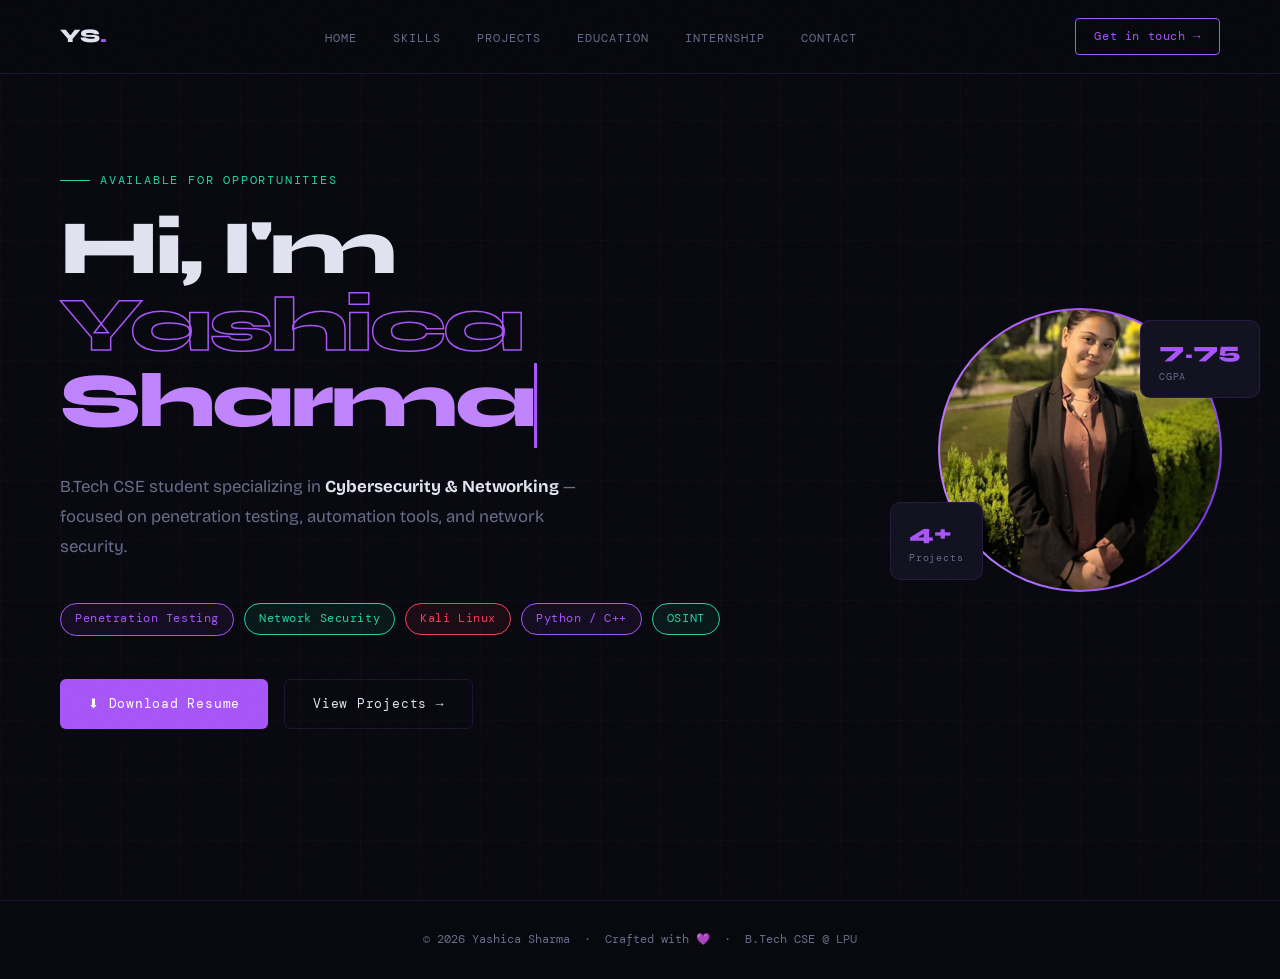
==== index.html @ 4171024f "Update index.html" ====
<!DOCTYPE html>
<html lang="en">
<head>
  <meta charset="UTF-8" />
  <meta name="viewport" content="width=device-width, initial-scale=1.0" />
  <title>Yashica Sharma — Cybersecurity Portfolio</title>
  <link rel="preconnect" href="https://fonts.googleapis.com" />
  <link href="https://fonts.googleapis.com/css2?family=Syne:wght@400;600;700;800&family=DM+Mono:wght@300;400;500&family=Bricolage+Grotesque:wght@300;400;600&display=swap" rel="stylesheet" />
  <style>
    :root {
      --bg: #08080f;
      --bg2: #0d0d1a;
      --card: #111120;
      --card2: #161628;
      --accent: #a855f7;
      --accent2: #7c3aed;
      --accent3: #c084fc;
      --green: #22d3a0;
      --red: #f43f5e;
      --text: #e2e2f0;
      --muted: #6b6b8a;
      --border: rgba(168,85,247,0.15);
      --glow: rgba(168,85,247,0.3);
    }

    *, *::before, *::after { box-sizing: border-box; margin: 0; padding: 0; }

    html { scroll-behavior: smooth; }

    body {
      background: var(--bg);
      color: var(--text);
      font-family: 'Bricolage Grotesque', sans-serif;
      font-size: 16px;
      line-height: 1.6;
      overflow-x: hidden;
    }

    /* NOISE OVERLAY */
    body::before {
      content: '';
      position: fixed;
      inset: 0;
      background-image: url("data:image/svg+xml,%3Csvg viewBox='0 0 256 256' xmlns='http://www.w3.org/2000/svg'%3E%3Cfilter id='noise'%3E%3CfeTurbulence type='fractalNoise' baseFrequency='0.9' numOctaves='4' stitchTiles='stitch'/%3E%3C/filter%3E%3Crect width='100%25' height='100%25' filter='url(%23noise)' opacity='0.04'/%3E%3C/svg%3E");
      pointer-events: none;
      z-index: 9999;
      opacity: 0.4;
    }

    /* ── GRID BACKGROUND ── */
    .grid-bg {
      position: fixed;
      inset: 0;
      background-image:
        linear-gradient(rgba(168,85,247,0.04) 1px, transparent 1px),
        linear-gradient(90deg, rgba(168,85,247,0.04) 1px, transparent 1px);
      background-size: 60px 60px;
      pointer-events: none;
      z-index: 0;
    }

    /* ── NAV ── */
    nav {
      position: fixed;
      top: 0;
      width: 100%;
      z-index: 100;
      display: flex;
      align-items: center;
      justify-content: space-between;
      padding: 18px 60px;
      background: rgba(8,8,15,0.85);
      backdrop-filter: blur(20px);
      border-bottom: 1px solid var(--border);
    }

    .nav-logo {
      font-family: 'Syne', sans-serif;
      font-weight: 800;
      font-size: 1.2rem;
      color: var(--text);
      letter-spacing: -0.03em;
    }
    .nav-logo span { color: var(--accent); }

    .nav-links {
      display: flex;
      gap: 36px;
      list-style: none;
    }
    .nav-links a {
      font-family: 'DM Mono', monospace;
      font-size: 0.78rem;
      color: var(--muted);
      text-decoration: none;
      letter-spacing: 0.08em;
      text-transform: uppercase;
      transition: color 0.2s;
      position: relative;
    }
    .nav-links a::after {
      content: '';
      position: absolute;
      bottom: -4px;
      left: 0;
      width: 0;
      height: 1px;
      background: var(--accent);
      transition: width 0.3s;
    }
    .nav-links a:hover { color: var(--accent); }
    .nav-links a:hover::after { width: 100%; }

    .nav-cta {
      font-family: 'DM Mono', monospace;
      font-size: 0.75rem;
      color: var(--accent);
      border: 1px solid var(--accent);
      padding: 8px 18px;
      border-radius: 4px;
      text-decoration: none;
      letter-spacing: 0.05em;
      transition: all 0.2s;
    }
    .nav-cta:hover {
      background: var(--accent);
      color: #fff;
    }

    /* ── PAGES ── */
    .page {
      min-height: 100vh;
      padding: 100px 60px 60px;
      position: relative;
      z-index: 1;
      display: none;
    }
    .page.active { display: block; }

    /* ── HOME ── */
    #home {
      display: none;
      align-items: center;
      min-height: 100vh;
      padding: 0 60px;
    }
    #home.active {
      display: flex;
    }

    .home-inner {
      max-width: 1300px;
      margin: 0 auto;
      width: 100%;
      display: grid;
      grid-template-columns: 1fr auto;
      gap: 80px;
      align-items: center;
    }

    .home-tag {
      font-family: 'DM Mono', monospace;
      font-size: 0.75rem;
      color: var(--green);
      letter-spacing: 0.15em;
      text-transform: uppercase;
      margin-bottom: 20px;
      display: flex;
      align-items: center;
      gap: 10px;
    }
    .home-tag::before {
      content: '';
      width: 30px;
      height: 1px;
      background: var(--green);
    }

    .home-title {
      font-family: 'Syne', sans-serif;
      font-size: clamp(3rem, 6vw, 5.5rem);
      font-weight: 800;
      line-height: 1.0;
      letter-spacing: -0.04em;
      margin-bottom: 24px;
    }
    .home-title .line1 { color: var(--text); }
    .home-title .line2 {
      color: transparent;
      -webkit-text-stroke: 1.5px var(--accent);
    }
    .home-title .line3 { color: var(--accent3); }

    .home-desc {
      font-size: 1.05rem;
      color: var(--muted);
      max-width: 520px;
      margin-bottom: 40px;
      line-height: 1.8;
    }

    .home-badges {
      display: flex;
      flex-wrap: wrap;
      gap: 10px;
      margin-bottom: 44px;
    }
    .badge {
      font-family: 'DM Mono', monospace;
      font-size: 0.72rem;
      padding: 6px 14px;
      border-radius: 100px;
      border: 1px solid;
      letter-spacing: 0.05em;
    }
    .badge-purple { border-color: var(--accent); color: var(--accent); background: rgba(168,85,247,0.08); }
    .badge-green  { border-color: var(--green);  color: var(--green);  background: rgba(34,211,160,0.08); }
    .badge-red    { border-color: var(--red);    color: var(--red);    background: rgba(244,63,94,0.08); }

    .home-actions {
      display: flex;
      gap: 16px;
      flex-wrap: wrap;
    }

    .btn-primary {
      font-family: 'DM Mono', monospace;
      font-size: 0.8rem;
      letter-spacing: 0.06em;
      padding: 14px 28px;
      background: var(--accent);
      color: #fff;
      border: none;
      border-radius: 6px;
      cursor: pointer;
      text-decoration: none;
      transition: all 0.2s;
      display: inline-flex;
      align-items: center;
      gap: 8px;
    }
    .btn-primary:hover {
      background: var(--accent2);
      transform: translateY(-2px);
      box-shadow: 0 8px 30px var(--glow);
    }

    .btn-outline {
      font-family: 'DM Mono', monospace;
      font-size: 0.8rem;
      letter-spacing: 0.06em;
      padding: 14px 28px;
      background: transparent;
      color: var(--text);
      border: 1px solid var(--border);
      border-radius: 6px;
      cursor: pointer;
      text-decoration: none;
      transition: all 0.2s;
      display: inline-flex;
      align-items: center;
      gap: 8px;
    }
    .btn-outline:hover {
      border-color: var(--accent);
      color: var(--accent);
    }

    /* Profile photo */
    .home-photo-wrap {
      position: relative;
    }
    .home-photo-wrap::before {
      content: '';
      position: absolute;
      inset: -2px;
      border-radius: 50%;
      background: conic-gradient(var(--accent), var(--accent2), var(--accent3), var(--accent));
      animation: spin 6s linear infinite;
      z-index: 0;
    }
    .home-photo-wrap::after {
      content: '';
      position: absolute;
      inset: 4px;
      border-radius: 50%;
      background: var(--bg);
      z-index: 1;
    }
    @keyframes spin { to { transform: rotate(360deg); } }

    .home-photo {
      width: 280px;
      height: 280px;
      border-radius: 50%;
      object-fit: cover;
      position: relative;
      z-index: 2;
      display: block;
    }

    .photo-placeholder {
      width: 280px;
      height: 280px;
      border-radius: 50%;
      background: var(--card2);
      display: flex;
      align-items: center;
      justify-content: center;
      font-size: 4rem;
      position: relative;
      z-index: 2;
    }

    /* Floating stats */
    .stat-card {
      position: absolute;
      background: var(--card);
      border: 1px solid var(--border);
      border-radius: 10px;
      padding: 12px 18px;
      backdrop-filter: blur(10px);
      z-index: 3;
    }
    .stat-card .num {
      font-family: 'Syne', sans-serif;
      font-size: 1.4rem;
      font-weight: 800;
      color: var(--accent);
    }
    .stat-card .lbl {
      font-family: 'DM Mono', monospace;
      font-size: 0.65rem;
      color: var(--muted);
      letter-spacing: 0.08em;
    }
    .stat-card.s1 { bottom: 10px; left: -50px; }
    .stat-card.s2 { top: 10px; right: -40px; }

    /* ── SECTION STYLES ── */
    .section-inner {
      max-width: 1100px;
      margin: 0 auto;
    }

    .section-label {
      font-family: 'DM Mono', monospace;
      font-size: 0.72rem;
      color: var(--green);
      letter-spacing: 0.18em;
      text-transform: uppercase;
      margin-bottom: 10px;
    }

    .section-title {
      font-family: 'Syne', sans-serif;
      font-size: clamp(2rem, 3.5vw, 3rem);
      font-weight: 800;
      letter-spacing: -0.03em;
      margin-bottom: 50px;
      line-height: 1.1;
    }
    .section-title span { color: var(--accent); }

    /* ── SKILLS ── */
    .skills-grid {
      display: grid;
      grid-template-columns: repeat(3, 1fr);
      gap: 20px;
    }

    .skill-card {
      background: var(--card);
      border: 1px solid var(--border);
      border-radius: 12px;
      padding: 28px;
      transition: all 0.3s;
      position: relative;
      overflow: hidden;
    }
    .skill-card::before {
      content: '';
      position: absolute;
      top: 0; left: 0;
      width: 100%; height: 3px;
      background: linear-gradient(90deg, var(--accent), var(--accent2));
      opacity: 0;
      transition: opacity 0.3s;
    }
    .skill-card:hover { border-color: var(--accent); transform: translateY(-4px); }
    .skill-card:hover::before { opacity: 1; }

    .skill-icon {
      font-size: 2rem;
      margin-bottom: 14px;
    }
    .skill-cat {
      font-family: 'Syne', sans-serif;
      font-weight: 700;
      font-size: 1rem;
      margin-bottom: 12px;
      color: var(--text);
    }
    .skill-tags {
      display: flex;
      flex-wrap: wrap;
      gap: 8px;
    }
    .skill-tag {
      font-family: 'DM Mono', monospace;
      font-size: 0.7rem;
      padding: 4px 10px;
      border-radius: 4px;
      background: var(--card2);
      color: var(--muted);
      border: 1px solid var(--border);
    }

    /* ── PROJECTS ── */
    .projects-grid {
      display: grid;
      grid-template-columns: repeat(2, 1fr);
      gap: 20px;
    }

    .project-card {
      background: var(--card);
      border: 1px solid var(--border);
      border-radius: 12px;
      padding: 30px;
      transition: all 0.3s;
      position: relative;
      overflow: hidden;
    }
    .project-card::after {
      content: '';
      position: absolute;
      inset: 0;
      background: radial-gradient(circle at top left, rgba(168,85,247,0.06), transparent 60%);
      pointer-events: none;
    }
    .project-card:hover {
      border-color: rgba(168,85,247,0.4);
      transform: translateY(-4px);
      box-shadow: 0 20px 50px rgba(168,85,247,0.1);
    }

    .project-num {
      font-family: 'DM Mono', monospace;
      font-size: 0.7rem;
      color: var(--accent);
      letter-spacing: 0.1em;
      margin-bottom: 14px;
    }
    .project-name {
      font-family: 'Syne', sans-serif;
      font-size: 1.15rem;
      font-weight: 700;
      margin-bottom: 10px;
      color: var(--text);
    }
    .project-desc {
      font-size: 0.9rem;
      color: var(--muted);
      line-height: 1.7;
      margin-bottom: 18px;
    }
    .project-stack {
      display: flex;
      flex-wrap: wrap;
      gap: 6px;
    }
    .stack-tag {
      font-family: 'DM Mono', monospace;
      font-size: 0.65rem;
      padding: 3px 9px;
      border-radius: 3px;
      background: rgba(168,85,247,0.12);
      color: var(--accent3);
    }

    /* ── EDUCATION ── */
    .edu-timeline {
      display: flex;
      flex-direction: column;
      gap: 0;
      position: relative;
    }
    .edu-timeline::before {
      content: '';
      position: absolute;
      left: 16px;
      top: 10px;
      bottom: 10px;
      width: 1px;
      background: linear-gradient(to bottom, var(--accent), transparent);
    }

    .edu-item {
      display: grid;
      grid-template-columns: 36px 1fr;
      gap: 24px;
      padding-bottom: 40px;
    }

    .edu-dot {
      width: 14px;
      height: 14px;
      border-radius: 50%;
      background: var(--accent);
      margin-top: 5px;
      box-shadow: 0 0 12px var(--glow);
      flex-shrink: 0;
      position: relative;
      z-index: 1;
      margin-left: 9px;
    }

    .edu-card {
      background: var(--card);
      border: 1px solid var(--border);
      border-radius: 12px;
      padding: 28px;
      transition: all 0.3s;
    }
    .edu-card:hover {
      border-color: rgba(168,85,247,0.3);
    }

    .edu-degree {
      font-family: 'Syne', sans-serif;
      font-weight: 700;
      font-size: 1.1rem;
      margin-bottom: 4px;
    }
    .edu-school {
      font-family: 'DM Mono', monospace;
      font-size: 0.78rem;
      color: var(--accent);
      margin-bottom: 12px;
    }
    .edu-meta {
      display: flex;
      gap: 20px;
      flex-wrap: wrap;
    }
    .edu-gpa {
      font-family: 'DM Mono', monospace;
      font-size: 0.8rem;
      color: var(--green);
    }
    .edu-note {
      font-size: 0.87rem;
      color: var(--muted);
      margin-top: 10px;
    }

    /* ── INTERNSHIP ── */
    .intern-card {
      background: var(--card);
      border: 1px solid var(--border);
      border-radius: 12px;
      padding: 36px;
      position: relative;
      overflow: hidden;
      margin-bottom: 20px;
    }
    .intern-card::before {
      content: '';
      position: absolute;
      left: 0; top: 0; bottom: 0;
      width: 3px;
      background: linear-gradient(to bottom, var(--accent), var(--accent2));
    }

    .intern-role {
      font-family: 'Syne', sans-serif;
      font-size: 1.3rem;
      font-weight: 700;
      margin-bottom: 4px;
    }
    .intern-company {
      font-family: 'DM Mono', monospace;
      font-size: 0.8rem;
      color: var(--accent);
      margin-bottom: 6px;
    }
    .intern-period {
      font-family: 'DM Mono', monospace;
      font-size: 0.72rem;
      color: var(--muted);
      margin-bottom: 22px;
      display: flex;
      align-items: center;
      gap: 8px;
    }
    .intern-period::before {
      content: '';
      width: 20px;
      height: 1px;
      background: var(--muted);
    }

    .intern-bullets {
      list-style: none;
      display: flex;
      flex-direction: column;
      gap: 10px;
    }
    .intern-bullets li {
      display: flex;
      gap: 12px;
      font-size: 0.92rem;
      color: var(--muted);
      align-items: flex-start;
    }
    .intern-bullets li::before {
      content: '▸';
      color: var(--accent);
      flex-shrink: 0;
      margin-top: 1px;
    }

    /* ── CONTACT ── */
    .contact-grid {
      display: grid;
      grid-template-columns: 1fr 1fr;
      gap: 40px;
    }

    .contact-info {
      display: flex;
      flex-direction: column;
      gap: 16px;
    }

    .contact-item {
      display: flex;
      align-items: center;
      gap: 16px;
      background: var(--card);
      border: 1px solid var(--border);
      border-radius: 10px;
      padding: 18px 22px;
      text-decoration: none;
      transition: all 0.3s;
    }
    .contact-item:hover {
      border-color: var(--accent);
      transform: translateX(6px);
    }

    .contact-icon {
      font-size: 1.3rem;
      width: 40px;
      height: 40px;
      background: rgba(168,85,247,0.1);
      border-radius: 8px;
      display: flex;
      align-items: center;
      justify-content: center;
      flex-shrink: 0;
    }

    .contact-label {
      font-family: 'DM Mono', monospace;
      font-size: 0.65rem;
      color: var(--muted);
      text-transform: uppercase;
      letter-spacing: 0.1em;
      margin-bottom: 2px;
    }
    .contact-value {
      font-size: 0.9rem;
      color: var(--text);
    }

    /* Resume download panel */
    .resume-panel {
      background: var(--card);
      border: 1px solid var(--border);
      border-radius: 14px;
      padding: 36px;
      display: flex;
      flex-direction: column;
      justify-content: center;
      position: relative;
      overflow: hidden;
    }
    .resume-panel::before {
      content: '';
      position: absolute;
      inset: 0;
      background: radial-gradient(circle at top right, rgba(168,85,247,0.08), transparent 60%);
    }
    .resume-panel h3 {
      font-family: 'Syne', sans-serif;
      font-size: 1.4rem;
      font-weight: 800;
      margin-bottom: 10px;
      position: relative;
    }
    .resume-panel p {
      font-size: 0.9rem;
      color: var(--muted);
      margin-bottom: 28px;
      position: relative;
    }
    .resume-btn {
      display: inline-flex;
      align-items: center;
      gap: 10px;
      font-family: 'DM Mono', monospace;
      font-size: 0.82rem;
      letter-spacing: 0.05em;
      padding: 16px 28px;
      background: linear-gradient(135deg, var(--accent), var(--accent2));
      color: #fff;
      border: none;
      border-radius: 8px;
      cursor: pointer;
      text-decoration: none;
      transition: all 0.3s;
      position: relative;
      width: fit-content;
      box-shadow: 0 4px 20px rgba(168,85,247,0.3);
    }
    .resume-btn:hover {
      transform: translateY(-2px);
      box-shadow: 0 8px 30px rgba(168,85,247,0.5);
    }

    /* ── FOOTER ── */
    footer {
      position: relative;
      z-index: 1;
      text-align: center;
      padding: 30px;
      border-top: 1px solid var(--border);
      font-family: 'DM Mono', monospace;
      font-size: 0.72rem;
      color: var(--muted);
    }

    /* ── ANIMATIONS ── */
    .fade-in {
      opacity: 0;
      transform: translateY(20px);
      animation: fadeUp 0.6s ease forwards;
    }
    @keyframes fadeUp {
      to { opacity: 1; transform: translateY(0); }
    }
    .d1 { animation-delay: 0.1s; }
    .d2 { animation-delay: 0.2s; }
    .d3 { animation-delay: 0.3s; }
    .d4 { animation-delay: 0.4s; }
    .d5 { animation-delay: 0.5s; }

    /* ── TERMINAL BLINK ── */
    .cursor {
      display: inline-block;
      width: 3px;
      height: 1.1em;
      background: var(--accent);
      vertical-align: text-bottom;
      animation: blink 1s step-end infinite;
    }
    @keyframes blink { 50% { opacity: 0; } }

    /* ── MOBILE ── */
    @media (max-width: 768px) {
      nav { padding: 14px 20px; }
      .nav-links { display: none; }
      .page { padding: 90px 20px 40px; }
      #home { padding: 90px 20px 40px; }
      .home-inner { grid-template-columns: 1fr; }
      .home-photo-wrap { display: none; }
      .skills-grid { grid-template-columns: 1fr; }
      .projects-grid { grid-template-columns: 1fr; }
      .contact-grid { grid-template-columns: 1fr; }
    }
  </style>
</head>
<body>
  <div class="grid-bg"></div>

  <!-- NAV -->
  <nav>
    <div class="nav-logo">YS<span>.</span></div>
    <ul class="nav-links">
      <li><a href="#" onclick="show('home')">Home</a></li>
      <li><a href="#" onclick="show('skills')">Skills</a></li>
      <li><a href="#" onclick="show('projects')">Projects</a></li>
      <li><a href="#" onclick="show('education')">Education</a></li>
      <li><a href="#" onclick="show('internship')">Internship</a></li>
      <li><a href="#" onclick="show('contact')">Contact</a></li>
    </ul>
    <a class="nav-cta" href="#" onclick="show('contact')">Get in touch →</a>
  </nav>

  <!-- HOME -->
  <section id="home" class="page active">
    <div class="home-inner">
      <div>
        <div class="home-tag fade-in d1">Available for opportunities</div>
        <h1 class="home-title fade-in d2">
          <div class="line1">Hi, I'm</div>
          <div class="line2">Yashica</div>
          <div class="line3">Sharma<span class="cursor"></span></div>
        </h1>
        <p class="home-desc fade-in d3">
          B.Tech CSE student specializing in <strong style="color:var(--text)">Cybersecurity & Networking</strong> — focused on penetration testing, automation tools, and network security.
        </p>
        <div class="home-badges fade-in d4">
          <span class="badge badge-purple">Penetration Testing</span>
          <span class="badge badge-green">Network Security</span>
          <span class="badge badge-red">Kali Linux</span>
          <span class="badge badge-purple">Python / C++</span>
          <span class="badge badge-green">OSINT</span>
        </div>
        <div class="home-actions fade-in d5">
          <a class="btn-primary" href="#" onclick="downloadResume()">⬇ Download Resume</a>
          <a class="btn-outline" href="#" onclick="show('projects')">View Projects →</a>
        </div>
      </div>
      <div class="home-photo-wrap" style="position:relative">
        <img class="home-photo" src="profile1.JPG" alt="Yashica Sharma" onerror="this.style.display='none';this.nextElementSibling.style.display='flex'" />
        <div class="photo-placeholder" style="display:none">👩‍💻</div>
        <div class="stat-card s1">
          <div class="num">4+</div>
          <div class="lbl">Projects</div>
        </div>
        <div class="stat-card s2">
          <div class="num">7.75</div>
          <div class="lbl">CGPA</div>
        </div>
      </div>
    </div>
  </section>

  <!-- SKILLS -->
  <section id="skills" class="page">
    <div class="section-inner">
      <div class="section-label">02 / expertise</div>
      <h2 class="section-title fade-in">Skills &amp; <span>Expertise</span></h2>
      <div class="skills-grid">
        <div class="skill-card fade-in d1">
          <div class="skill-icon">💻</div>
          <div class="skill-cat">Languages</div>
          <div class="skill-tags">
            <span class="skill-tag">C++</span>
            <span class="skill-tag">Python</span>
            <span class="skill-tag">C</span>
            <span class="skill-tag">Java</span>
          </div>
        </div>
        <div class="skill-card fade-in d2">
          <div class="skill-icon">🛡️</div>
          <div class="skill-cat">Tools & Platforms</div>
          <div class="skill-tags">
            <span class="skill-tag">Cisco Packet Tracer</span>
            <span class="skill-tag">Wireshark</span>
            <span class="skill-tag">Metasploit</span>
            <span class="skill-tag">Nmap</span>
            <span class="skill-tag">Kali Linux</span>
          </div>
        </div>
        <div class="skill-card fade-in d3">
          <div class="skill-icon">🤝</div>
          <div class="skill-cat">Soft Skills</div>
          <div class="skill-tags">
            <span class="skill-tag">Communication</span>
            <span class="skill-tag">Problem Solving</span>
            <span class="skill-tag">Team Collaboration</span>
            <span class="skill-tag">Professional Attitude</span>
          </div>
        </div>
      </div>
    </div>
  </section>

  <!-- PROJECTS -->
  <section id="projects" class="page">
    <div class="section-inner">
      <div class="section-label">03 / work</div>
      <h2 class="section-title fade-in">Featured <span>Projects</span></h2>
      <div class="projects-grid">
        <div class="project-card fade-in d1">
          <div class="project-num">01 — Security</div>
          <div class="project-name">Internal Network Compromise Simulation</div>
          <p class="project-desc">Simulated internal penetration testing using Kali Linux and Metasploitable. Conducted Nmap scanning, service enumeration, and exploited FTP vulnerability using Metasploit to achieve root-level access.</p>
          <div class="project-stack">
            <span class="stack-tag">Kali Linux</span>
            <span class="stack-tag">Metasploit</span>
            <span class="stack-tag">Nmap</span>
          </div>
        </div>
        <div class="project-card fade-in d2">
          <div class="project-num">02 — OSINT</div>
          <div class="project-name">OSINT Recon Automation Tool</div>
          <p class="project-desc">Developed an automated OSINT system for domain intelligence gathering including WHOIS analysis, subdomain enumeration, structured reporting, and SQLite logging.</p>
          <div class="project-stack">
            <span class="stack-tag">Python</span>
            <span class="stack-tag">SQLite</span>
            <span class="stack-tag">WHOIS</span>
          </div>
        </div>
        <div class="project-card fade-in d3">
          <div class="project-num">03 — Networking</div>
          <div class="project-name">Python Multi-Threaded Port Scanner</div>
          <p class="project-desc">Built a concurrent port scanning tool using Python sockets and multi-threading to perform fast network reconnaissance and detect open ports in real time.</p>
          <div class="project-stack">
            <span class="stack-tag">Python</span>
            <span class="stack-tag">Sockets</span>
            <span class="stack-tag">Multi-threading</span>
          </div>
        </div>
        <div class="project-card fade-in d4">
          <div class="project-num">04 — Analysis</div>
          <div class="project-name">Python Packet Sniffer</div>
          <p class="project-desc">Created a real-time packet monitoring tool using Scapy to analyze TCP, UDP, ICMP, and ARP traffic with source and destination tracking.</p>
          <div class="project-stack">
            <span class="stack-tag">Python</span>
            <span class="stack-tag">Scapy</span>
            <span class="stack-tag">TCP/UDP</span>
          </div>
        </div>
      </div>
    </div>
  </section>

  <!-- EDUCATION -->
  <section id="education" class="page">
    <div class="section-inner">
      <div class="section-label">04 / background</div>
      <h2 class="section-title fade-in">Educational <span>Journey</span></h2>
      <div class="edu-timeline">
        <div class="edu-item fade-in d1">
          <div><div class="edu-dot"></div></div>
          <div class="edu-card">
            <div class="edu-degree">Bachelor of Technology — Computer Science &amp; Engineering</div>
            <div class="edu-school">Lovely Professional University</div>
            <div class="edu-meta">
              <span class="edu-gpa">CGPA: 7.75</span>
              <span style="font-family:'DM Mono',monospace;font-size:0.72rem;color:var(--muted)">2023 — Present</span>
            </div>
            <p class="edu-note">Focused on Cybersecurity, Networking, and Software Development.</p>
          </div>
        </div>
        <div class="edu-item fade-in d2">
          <div><div class="edu-dot"></div></div>
          <div class="edu-card">
            <div class="edu-degree">Intermediate (PCM)</div>
            <div class="edu-school">Bhartiya Vidya Mandir School</div>
            <div class="edu-meta">
              <span class="edu-gpa">90%</span>
              <span style="font-family:'DM Mono',monospace;font-size:0.72rem;color:var(--muted)">2022 — 2023</span>
            </div>
          </div>
        </div>
      </div>
    </div>
  </section>

  <!-- INTERNSHIP -->
  <section id="internship" class="page">
    <div class="section-inner">
      <div class="section-label">05 / experience</div>
      <h2 class="section-title fade-in">Internship <span>Experience</span></h2>
      <div class="intern-card fade-in d1">
        <div class="intern-role">Next Gen Networking</div>
        <div class="intern-company">Lovely Professional University</div>
        <div class="intern-period">June 2025 — July 2025</div>
        <ul class="intern-bullets">
          <li>Worked on network design and simulation tools.</li>
          <li>Configured real-world networking devices.</li>
          <li>Planned and managed small to medium-scale networks.</li>
          <li>Improved problem-solving and technical communication skills.</li>
        </ul>
      </div>
    </div>
  </section>

  <!-- CONTACT -->
  <section id="contact" class="page">
    <div class="section-inner">
      <div class="section-label">06 / connect</div>
      <h2 class="section-title fade-in">Get In <span>Touch</span></h2>
      <div class="contact-grid">
        <div class="contact-info">
          <a class="contact-item" href="/cdn-cgi/l/email-protection#ea938b998283898b99828b98878bdad3d2aa8d878b8386c4898587">
            <div class="contact-icon">✉️</div>
            <div>
              <div class="contact-label">Email</div>
              <div class="contact-value"><span class="__cf_email__" data-cfemail="f188908299989290829990839c90c1c8c9b1969c90989ddf929e9c">[email&#160;protected]</span></div>
            </div>
          </a>
          <a class="contact-item" href="tel:+918427609924">
            <div class="contact-icon">📱</div>
            <div>
              <div class="contact-label">Mobile</div>
              <div class="contact-value">+91 8427609924</div>
            </div>
          </a>
          <a class="contact-item" href="https://github.com/yashicasharma1" target="_blank">
            <div class="contact-icon">🐙</div>
            <div>
              <div class="contact-label">GitHub</div>
              <div class="contact-value">github.com/yashicasharma1</div>
            </div>
          </a>
          <a class="contact-item" href="https://linkedin.com/in/sharma-yashica" target="_blank">
            <div class="contact-icon">💼</div>
            <div>
              <div class="contact-label">LinkedIn</div>
              <div class="contact-value">linkedin.com/in/sharma-yashica</div>
            </div>
          </a>
        </div>
        <div class="resume-panel">
          <h3>📄 My Resume</h3>
          <p>Download my latest resume to learn more about my skills, projects, and experience in cybersecurity and networking.</p>
          <a class="resume-btn" href="#" onclick="downloadResume()">
            ⬇ Download Resume (PDF)
          </a>
          <p style="margin-top:16px;font-family:'DM Mono',monospace;font-size:0.68rem;color:var(--muted);margin-bottom:0">
            Replace the placeholder with your actual resume PDF file
          </p>
        </div>
      </div>
    </div>
  </section>

  <footer>
    <p>© 2026 Yashica Sharma &nbsp;·&nbsp; Crafted with 💜 &nbsp;·&nbsp; B.Tech CSE @ LPU</p>
  </footer>

  <script>
    function show(id) {
      document.querySelectorAll('.page').forEach(p => p.classList.remove('active'));
      const target = document.getElementById(id);
      target.classList.add('active');
      // re-trigger animations
      target.querySelectorAll('.fade-in').forEach(el => {
        el.style.animation = 'none';
        el.offsetHeight;
        el.style.animation = '';
      });
      window.scrollTo({ top: 0, behavior: 'smooth' });
    }

    function downloadResume() {
      // Replace 'resume.pdf' with your actual resume file path or URL
      // For GitHub Pages, place resume.pdf in the same repo folder
      const link = document.createElement('a');
      link.href = 'resume.pdf';
      link.download = 'Yashica_Sharma_Resume.pdf';
      document.body.appendChild(link);
      link.click();
      document.body.removeChild(link);

      // Fallback message if file not found
      setTimeout(() => {
        const note = document.createElement('div');
        note.style.cssText = `
          position:fixed;bottom:20px;right:20px;background:#1a1a2e;
          border:1px solid rgba(168,85,247,0.3);border-radius:8px;
          padding:14px 20px;font-family:'DM Mono',monospace;font-size:0.75rem;
          color:#a855f7;z-index:9999;
        `;
        note.textContent = '💡 Add resume.pdf to your repo to enable download';
        document.body.appendChild(note);
        setTimeout(() => note.remove(), 4000);
      }, 500);
    }
  </script>
</body>
</html>
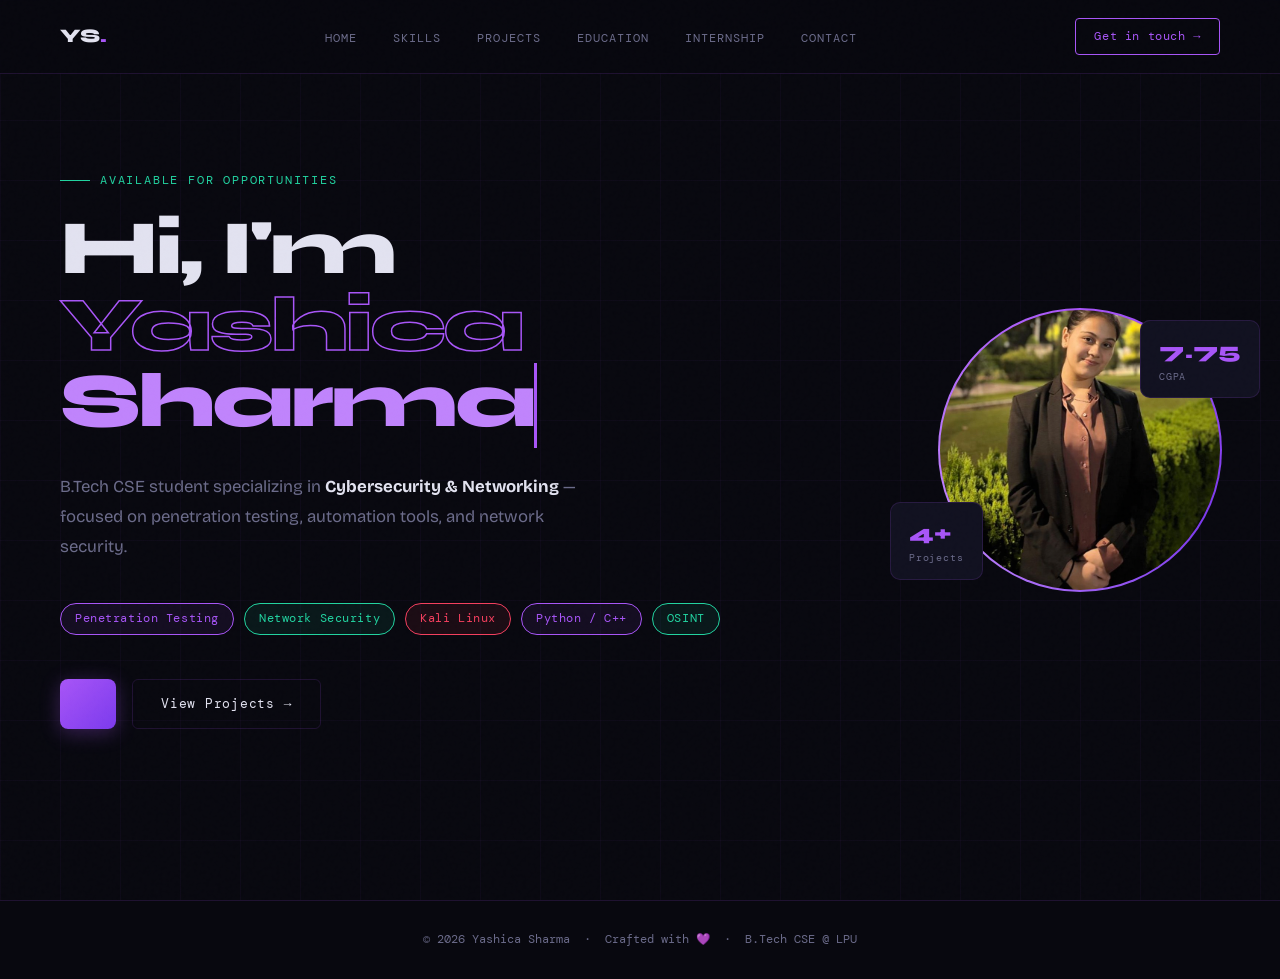
==== commit cb865a13: "Update index.html" ====
--- a/index.html
+++ b/index.html
@@ -820,7 +820,7 @@
           <span class="badge badge-green">OSINT</span>
         </div>
         <div class="home-actions fade-in d5">
-          <a class="btn-primary" href="#" onclick="downloadResume()">⬇ Download Resume</a>
+          <a class="resume-btn" href="resume.pdf" download>
           <a class="btn-outline" href="#" onclick="show('projects')">View Projects →</a>
         </div>
       </div>
@@ -989,13 +989,13 @@
       <h2 class="section-title fade-in">Get In <span>Touch</span></h2>
       <div class="contact-grid">
         <div class="contact-info">
-          <a class="contact-item" href="/cdn-cgi/l/email-protection#ea938b998283898b99828b98878bdad3d2aa8d878b8386c4898587">
-            <div class="contact-icon">✉️</div>
-            <div>
-              <div class="contact-label">Email</div>
-              <div class="contact-value"><span class="__cf_email__" data-cfemail="f188908299989290829990839c90c1c8c9b1969c90989ddf929e9c">[email&#160;protected]</span></div>
-            </div>
-          </a>
+          <a class="contact-item" href="mailto:yashicasharma098@gmail.com">
+  <div class="contact-icon">✉️</div>
+  <div>
+    <div class="contact-label">Email</div>
+    <div class="contact-value">yashicasharma098@gmail.com</div>
+  </div>
+</a>
           <a class="contact-item" href="tel:+918427609924">
             <div class="contact-icon">📱</div>
             <div>
@@ -1025,7 +1025,7 @@
             ⬇ Download Resume (PDF)
           </a>
           <p style="margin-top:16px;font-family:'DM Mono',monospace;font-size:0.68rem;color:var(--muted);margin-bottom:0">
-            Replace the placeholder with your actual resume PDF file
+            
           </p>
         </div>
       </div>
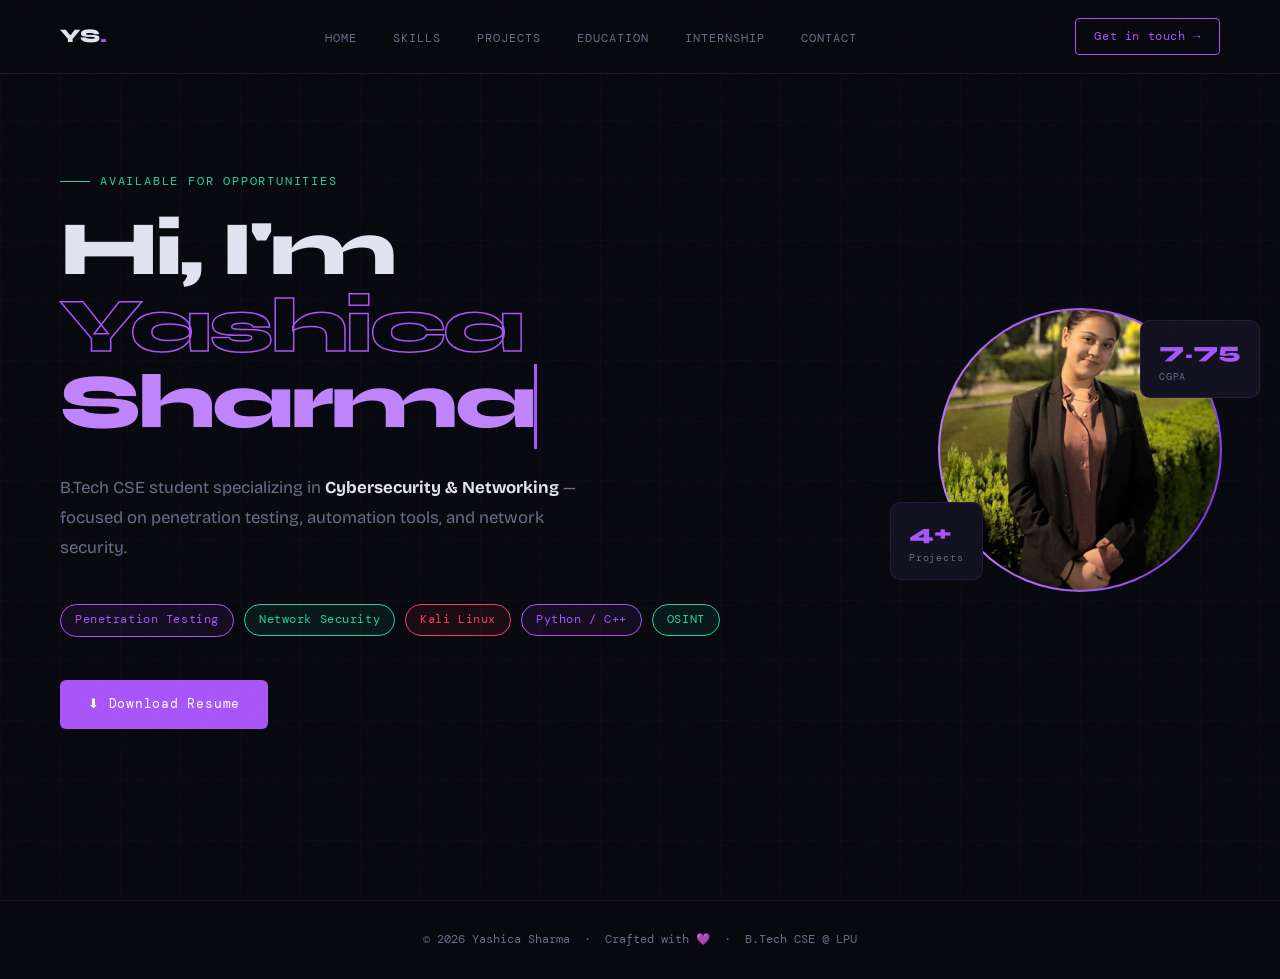
==== commit 36930f16: "Update index.html" ====
--- a/index.html
+++ b/index.html
@@ -820,8 +820,10 @@
           <span class="badge badge-green">OSINT</span>
         </div>
         <div class="home-actions fade-in d5">
-          <a class="resume-btn" href="resume.pdf" download>
-          <a class="btn-outline" href="#" onclick="show('projects')">View Projects →</a>
+         
+          <a class="btn-primary" href="resume.pdf" download>
+  ⬇ Download Resume
+</a>
         </div>
       </div>
       <div class="home-photo-wrap" style="position:relative">
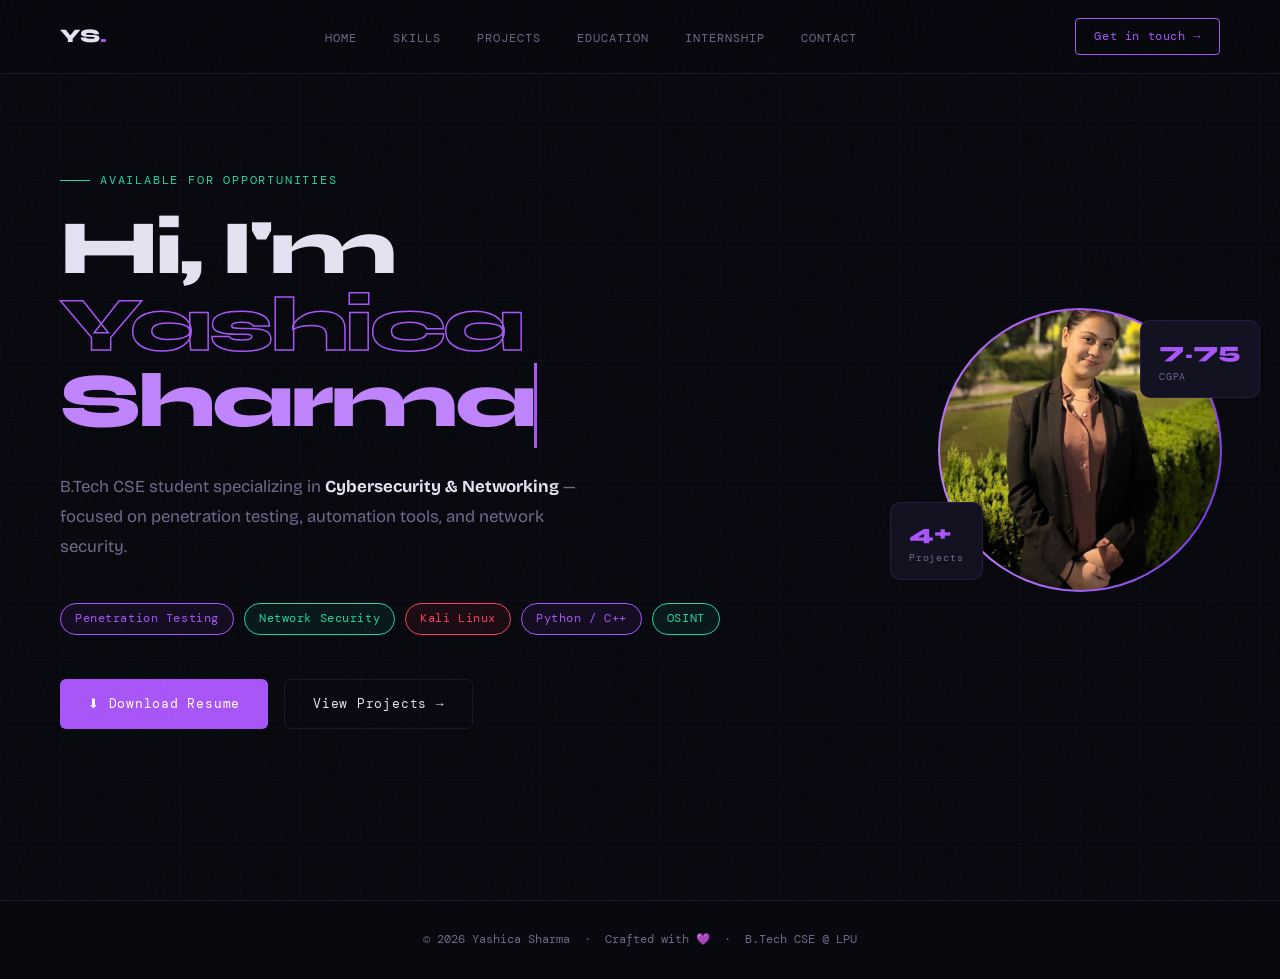
==== commit dfc71dcb: "Update index.html" ====
--- a/index.html
+++ b/index.html
@@ -824,6 +824,9 @@
           <a class="btn-primary" href="resume.pdf" download>
   ⬇ Download Resume
 </a>
+          <a class="btn-outline" href="#" onclick="show('projects')">
+    View Projects →
+  </a>
         </div>
       </div>
       <div class="home-photo-wrap" style="position:relative">
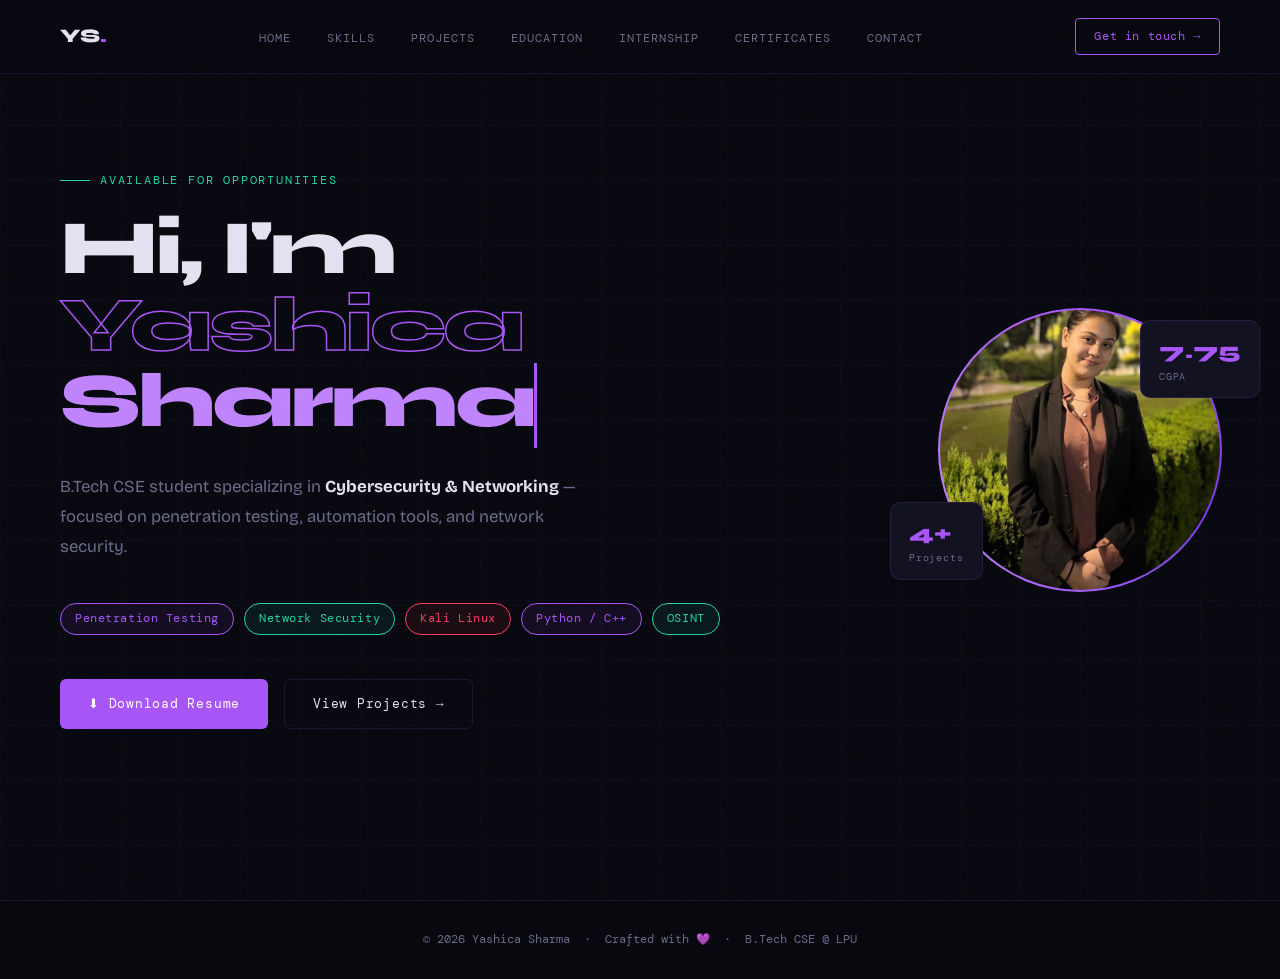
==== commit 6b6c7697: "Add files via upload" ====
--- a/index.html
+++ b/index.html
@@ -730,6 +730,116 @@
       box-shadow: 0 8px 30px rgba(168,85,247,0.5);
     }
 
+    /* ── CERTIFICATES ── */
+    .cert-grid {
+      display: grid;
+      grid-template-columns: repeat(2, 1fr);
+      gap: 20px;
+    }
+
+    .cert-card {
+      background: var(--card);
+      border: 1px solid var(--border);
+      border-radius: 14px;
+      padding: 30px;
+      transition: all 0.3s;
+      position: relative;
+      overflow: hidden;
+      display: flex;
+      flex-direction: column;
+      gap: 14px;
+    }
+    .cert-card::before {
+      content: '';
+      position: absolute;
+      top: 0; left: 0;
+      width: 100%; height: 3px;
+      background: linear-gradient(90deg, var(--accent), var(--accent2));
+    }
+    .cert-card::after {
+      content: '';
+      position: absolute;
+      inset: 0;
+      background: radial-gradient(circle at top left, rgba(168,85,247,0.05), transparent 60%);
+      pointer-events: none;
+    }
+    .cert-card:hover {
+      border-color: rgba(168,85,247,0.45);
+      transform: translateY(-5px);
+      box-shadow: 0 20px 50px rgba(168,85,247,0.12);
+    }
+
+    .cert-icon {
+      font-size: 2rem;
+      width: 52px;
+      height: 52px;
+      background: rgba(168,85,247,0.1);
+      border-radius: 12px;
+      display: flex;
+      align-items: center;
+      justify-content: center;
+      flex-shrink: 0;
+    }
+
+    .cert-issuer {
+      font-family: 'DM Mono', monospace;
+      font-size: 0.68rem;
+      color: var(--accent);
+      letter-spacing: 0.12em;
+      text-transform: uppercase;
+    }
+
+    .cert-name {
+      font-family: 'Syne', sans-serif;
+      font-size: 1.05rem;
+      font-weight: 700;
+      color: var(--text);
+      line-height: 1.3;
+    }
+
+    .cert-date {
+      font-family: 'DM Mono', monospace;
+      font-size: 0.68rem;
+      color: var(--muted);
+      display: flex;
+      align-items: center;
+      gap: 6px;
+    }
+    .cert-date::before {
+      content: '';
+      width: 14px;
+      height: 1px;
+      background: var(--muted);
+    }
+
+    .cert-link {
+      display: inline-flex;
+      align-items: center;
+      gap: 8px;
+      font-family: 'DM Mono', monospace;
+      font-size: 0.72rem;
+      letter-spacing: 0.06em;
+      color: var(--accent);
+      border: 1px solid var(--accent);
+      padding: 8px 16px;
+      border-radius: 6px;
+      text-decoration: none;
+      width: fit-content;
+      margin-top: auto;
+      transition: all 0.2s;
+      position: relative;
+      z-index: 1;
+    }
+    .cert-link:hover {
+      background: var(--accent);
+      color: #fff;
+      box-shadow: 0 4px 16px rgba(168,85,247,0.35);
+    }
+
+    @media (max-width: 768px) {
+      .cert-grid { grid-template-columns: 1fr; }
+    }
+
     /* ── FOOTER ── */
     footer {
       position: relative;
@@ -789,14 +899,15 @@
   <nav>
     <div class="nav-logo">YS<span>.</span></div>
     <ul class="nav-links">
-      <li><a href="#" onclick="show('home')">Home</a></li>
-      <li><a href="#" onclick="show('skills')">Skills</a></li>
-      <li><a href="#" onclick="show('projects')">Projects</a></li>
-      <li><a href="#" onclick="show('education')">Education</a></li>
-      <li><a href="#" onclick="show('internship')">Internship</a></li>
-      <li><a href="#" onclick="show('contact')">Contact</a></li>
+      <li><a href="#" data-page="home">Home</a></li>
+      <li><a href="#" data-page="skills">Skills</a></li>
+      <li><a href="#" data-page="projects">Projects</a></li>
+      <li><a href="#" data-page="education">Education</a></li>
+      <li><a href="#" data-page="internship">Internship</a></li>
+      <li><a href="#" data-page="certificates">Certificates</a></li>
+      <li><a href="#" data-page="contact">Contact</a></li>
     </ul>
-    <a class="nav-cta" href="#" onclick="show('contact')">Get in touch →</a>
+    <a class="nav-cta" href="#" data-page="contact">Get in touch →</a>
   </nav>
 
   <!-- HOME -->
@@ -824,7 +935,7 @@
           <a class="btn-primary" href="resume.pdf" download>
   ⬇ Download Resume
 </a>
-          <a class="btn-outline" href="#" onclick="show('projects')">
+          <a class="btn-outline" href="#" data-page="projects">
     View Projects →
   </a>
         </div>
@@ -987,18 +1098,78 @@
     </div>
   </section>
 
+  <!-- CERTIFICATES -->
+  <section id="certificates" class="page">
+    <div class="section-inner">
+      <div class="section-label">06 / credentials</div>
+      <h2 class="section-title fade-in">My <span>Certificates</span></h2>
+      <div class="cert-grid">
+
+        <div class="cert-card fade-in d1">
+          <div class="cert-icon">🛡️</div>
+          <div>
+            <div class="cert-issuer">Coursera · Google</div>
+            <div class="cert-name">Google Cybersecurity Professional Course</div>
+          </div>
+          <div class="cert-date">Oct 2025</div>
+          <a class="cert-link" href="https://coursera.org/verify/professional-cert/4XRL6KGWNTB8" target="_blank" rel="noopener">
+            🔗 View Certificate →
+          </a>
+        </div>
+
+        <div class="cert-card fade-in d2">
+          <div class="cert-icon">🌐</div>
+          <div>
+            <div class="cert-issuer">Coursera</div>
+            <div class="cert-name">TCP/IP and Advanced Topics</div>
+          </div>
+          <div class="cert-date">Dec 2024</div>
+          <a class="cert-link" href="https://coursera.org/verify/HAUSHLSVHOCA" target="_blank" rel="noopener">
+            🔗 View Certificate →
+          </a>
+        </div>
+
+        <div class="cert-card fade-in d3">
+          <div class="cert-icon">💻</div>
+          <div>
+            <div class="cert-issuer">Coursera</div>
+            <div class="cert-name">The Bits and Bytes of Computer Networking</div>
+          </div>
+          <div class="cert-date">Dec 2024</div>
+          <a class="cert-link" href="https://coursera.org/verify/M2YY6L4R56BZ" target="_blank" rel="noopener">
+            🔗 View Certificate →
+          </a>
+        </div>
+
+        <div class="cert-card fade-in d4">
+          <div class="cert-icon">🔗</div>
+          <div>
+            <div class="cert-issuer">Coursera</div>
+            <div class="cert-name">Peer-to-Peer Protocols and Local Area Networks</div>
+          </div>
+          <div class="cert-date">Dec 2024</div>
+          <a class="cert-link" href="https://coursera.org/verify/VPB4F5F90RF" target="_blank" rel="noopener">
+            🔗 View Certificate →
+          </a>
+        </div>
+
+      </div>
+    </div>
+  </section>
+
   <!-- CONTACT -->
+
   <section id="contact" class="page">
     <div class="section-inner">
-      <div class="section-label">06 / connect</div>
+      <div class="section-label">07 / connect</div>
       <h2 class="section-title fade-in">Get In <span>Touch</span></h2>
       <div class="contact-grid">
         <div class="contact-info">
-          <a class="contact-item" href="mailto:yashicasharma098@gmail.com">
+          <a class="contact-item" href="/cdn-cgi/l/email-protection#a2dbc3d1cacbc1c3d1cac3d0cfc3929b9ae2c5cfc3cbce8cc1cdcf">
   <div class="contact-icon">✉️</div>
   <div>
     <div class="contact-label">Email</div>
-    <div class="contact-value">yashicasharma098@gmail.com</div>
+    <div class="contact-value"><span class="__cf_email__" data-cfemail="3c455d4f54555f5d4f545d4e515d0c05047c5b515d5550125f5351">[email&#160;protected]</span></div>
   </div>
 </a>
           <a class="contact-item" href="tel:+918427609924">
@@ -1043,42 +1214,42 @@
 
   <script>
     function show(id) {
-      document.querySelectorAll('.page').forEach(p => p.classList.remove('active'));
+      document.querySelectorAll('.page').forEach(p => {
+        p.classList.remove('active');
+        p.style.display = 'none';
+      });
       const target = document.getElementById(id);
+      if (!target) return;
       target.classList.add('active');
-      // re-trigger animations
+      target.style.display = (id === 'home') ? 'flex' : 'block';
       target.querySelectorAll('.fade-in').forEach(el => {
         el.style.animation = 'none';
-        el.offsetHeight;
+        void el.offsetHeight;
         el.style.animation = '';
       });
       window.scrollTo({ top: 0, behavior: 'smooth' });
     }
 
+    document.addEventListener('DOMContentLoaded', function () {
+      // Wire up all data-page links
+      document.querySelectorAll('[data-page]').forEach(function(el) {
+        el.addEventListener('click', function(e) {
+          e.preventDefault();
+          show(this.getAttribute('data-page'));
+        });
+      });
+      // Show home on load
+      show('home');
+    });
+
     function downloadResume() {
-      // Replace 'resume.pdf' with your actual resume file path or URL
-      // For GitHub Pages, place resume.pdf in the same repo folder
       const link = document.createElement('a');
       link.href = 'resume.pdf';
       link.download = 'Yashica_Sharma_Resume.pdf';
       document.body.appendChild(link);
       link.click();
       document.body.removeChild(link);
-
-      // Fallback message if file not found
-      setTimeout(() => {
-        const note = document.createElement('div');
-        note.style.cssText = `
-          position:fixed;bottom:20px;right:20px;background:#1a1a2e;
-          border:1px solid rgba(168,85,247,0.3);border-radius:8px;
-          padding:14px 20px;font-family:'DM Mono',monospace;font-size:0.75rem;
-          color:#a855f7;z-index:9999;
-        `;
-        note.textContent = '💡 Add resume.pdf to your repo to enable download';
-        document.body.appendChild(note);
-        setTimeout(() => note.remove(), 4000);
-      }, 500);
     }
   </script>
 </body>
-</html>
+</html>
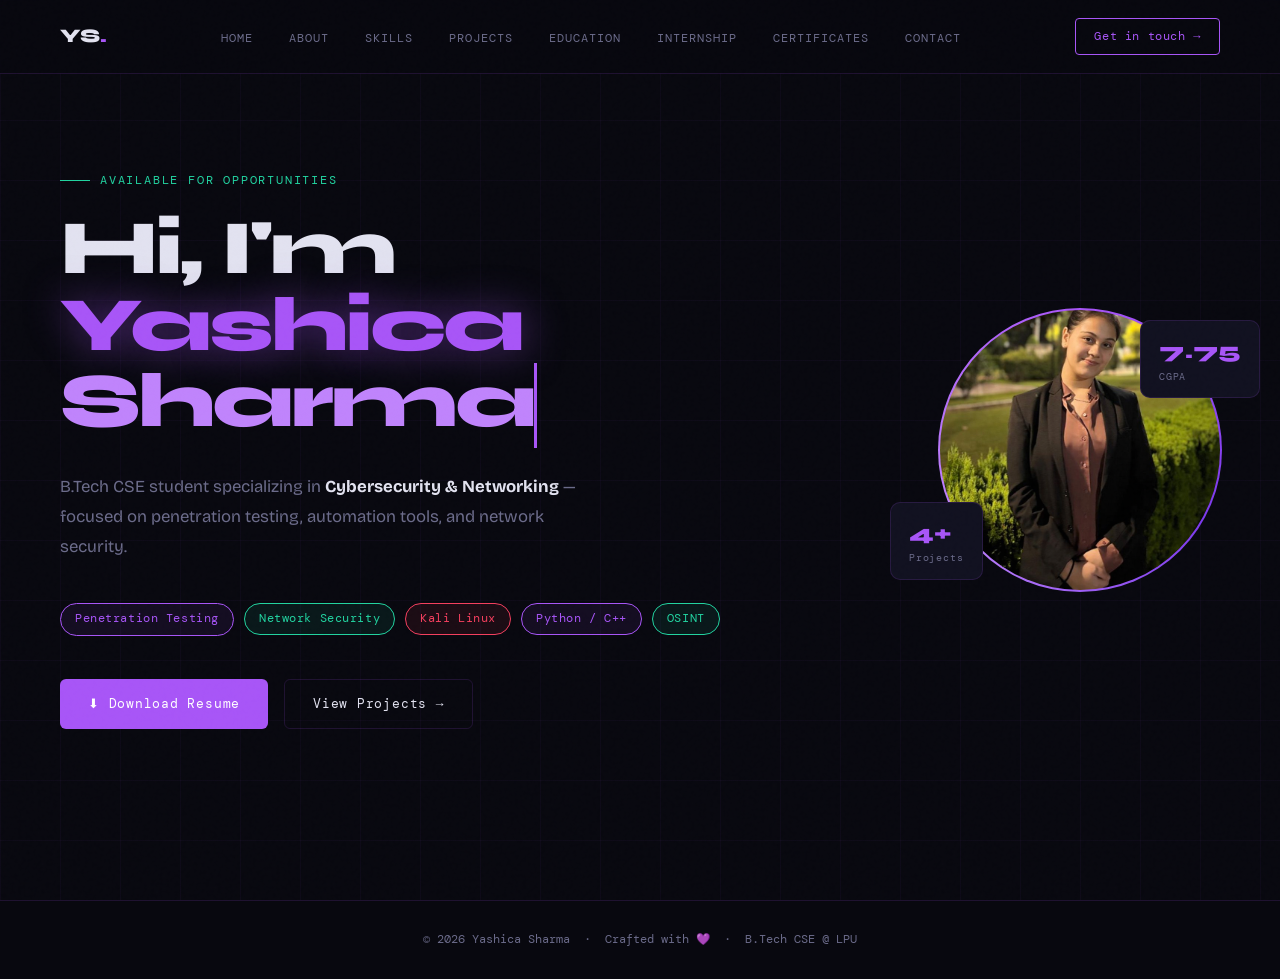
==== commit bcce38c2: "Add files via upload" ====
--- a/index.html
+++ b/index.html
@@ -186,8 +186,8 @@
     }
     .home-title .line1 { color: var(--text); }
     .home-title .line2 {
-      color: transparent;
-      -webkit-text-stroke: 1.5px var(--accent);
+      color: var(--accent);
+      text-shadow: 0 0 40px rgba(168,85,247,0.5);
     }
     .home-title .line3 { color: var(--accent3); }
 
@@ -900,6 +900,7 @@
     <div class="nav-logo">YS<span>.</span></div>
     <ul class="nav-links">
       <li><a href="#" data-page="home">Home</a></li>
+      <li><a href="#" data-page="about">About</a></li>
       <li><a href="#" data-page="skills">Skills</a></li>
       <li><a href="#" data-page="projects">Projects</a></li>
       <li><a href="#" data-page="education">Education</a></li>
@@ -955,6 +956,121 @@
     </div>
   </section>
 
+  <!-- ABOUT -->
+  <section id="about" class="page">
+    <div class="section-inner">
+      <div class="section-label">01 / about</div>
+      <h2 class="section-title fade-in">About <span>Me</span></h2>
+      <div style="display:grid;grid-template-columns:1fr 1fr;gap:24px;align-items:start">
+
+        <!-- Left column -->
+        <div style="display:flex;flex-direction:column;gap:20px">
+
+          <div class="skill-card fade-in d1" style="padding:32px">
+            <div style="font-family:'DM Mono',monospace;font-size:0.7rem;color:var(--green);letter-spacing:0.15em;margin-bottom:14px">WHO AM I</div>
+            <p style="color:var(--muted);line-height:1.9;font-size:0.96rem">
+              I'm <strong style="color:var(--text)">Yashica Sharma</strong>, a B.Tech Computer Science & Engineering student at <strong style="color:var(--accent)">Lovely Professional University</strong>, passionate about cybersecurity and building tools that make systems safer.
+            </p>
+            <p style="color:var(--muted);line-height:1.9;font-size:0.96rem;margin-top:12px">
+              I specialize in <strong style="color:var(--text)">penetration testing, network security, and automation</strong> — from simulating real-world attacks to writing tools that detect and analyze threats in real time.
+            </p>
+            <p style="color:var(--muted);line-height:1.9;font-size:0.96rem;margin-top:12px">
+              I believe in learning by doing — every project I build teaches me something new about how systems work and how they fail.
+            </p>
+          </div>
+
+          <div class="skill-card fade-in d2" style="padding:28px">
+            <div style="font-family:'DM Mono',monospace;font-size:0.7rem;color:var(--green);letter-spacing:0.15em;margin-bottom:14px">CURRENTLY EXPLORING</div>
+            <div style="display:flex;flex-wrap:wrap;gap:8px">
+              <span class="badge badge-purple">Web App Security</span>
+              <span class="badge badge-green">Bug Bounty Hunting</span>
+              <span class="badge badge-red">CTF Challenges</span>
+              <span class="badge badge-purple">Network Forensics</span>
+              <span class="badge badge-green">Linux Hardening</span>
+            </div>
+          </div>
+
+          <div class="skill-card fade-in d3" style="padding:28px;background:linear-gradient(135deg,rgba(168,85,247,0.08),rgba(124,58,237,0.04))">
+            <div style="font-family:'DM Mono',monospace;font-size:0.7rem;color:var(--green);letter-spacing:0.15em;margin-bottom:12px">MY GOAL</div>
+            <p style="color:var(--muted);line-height:1.85;font-size:0.93rem">
+              To become a skilled <strong style="color:var(--accent3)">cybersecurity professional</strong> who protects digital infrastructure — contributing to a safer, more secure internet for everyone.
+            </p>
+            <div style="margin-top:18px">
+              <a class="btn-primary" href="#" data-page="contact" style="font-size:0.75rem;padding:10px 20px">Let's Connect →</a>
+            </div>
+          </div>
+        </div>
+
+        <!-- Right column -->
+        <div style="display:flex;flex-direction:column;gap:20px">
+
+          <div class="skill-card fade-in d2" style="padding:28px">
+            <div style="font-family:'DM Mono',monospace;font-size:0.7rem;color:var(--green);letter-spacing:0.15em;margin-bottom:18px">QUICK FACTS</div>
+            <div style="display:flex;flex-direction:column;gap:0">
+              <div style="display:flex;justify-content:space-between;align-items:center;padding:12px 0;border-bottom:1px solid var(--border)">
+                <span style="font-family:'DM Mono',monospace;font-size:0.76rem;color:var(--muted)">🎓 Degree</span>
+                <span style="font-size:0.87rem;color:var(--text)">B.Tech CSE</span>
+              </div>
+              <div style="display:flex;justify-content:space-between;align-items:center;padding:12px 0;border-bottom:1px solid var(--border)">
+                <span style="font-family:'DM Mono',monospace;font-size:0.76rem;color:var(--muted)">🏫 University</span>
+                <span style="font-size:0.87rem;color:var(--text)">LPU (2023 – Present)</span>
+              </div>
+              <div style="display:flex;justify-content:space-between;align-items:center;padding:12px 0;border-bottom:1px solid var(--border)">
+                <span style="font-family:'DM Mono',monospace;font-size:0.76rem;color:var(--muted)">📊 CGPA</span>
+                <span style="font-size:0.87rem;color:var(--green);font-weight:600">7.75</span>
+              </div>
+              <div style="display:flex;justify-content:space-between;align-items:center;padding:12px 0;border-bottom:1px solid var(--border)">
+                <span style="font-family:'DM Mono',monospace;font-size:0.76rem;color:var(--muted)">🗂️ Projects</span>
+                <span style="font-size:0.87rem;color:var(--accent)">4+</span>
+              </div>
+              <div style="display:flex;justify-content:space-between;align-items:center;padding:12px 0;border-bottom:1px solid var(--border)">
+                <span style="font-family:'DM Mono',monospace;font-size:0.76rem;color:var(--muted)">🏅 Certificates</span>
+                <span style="font-size:0.87rem;color:var(--accent)">4+</span>
+              </div>
+              <div style="display:flex;justify-content:space-between;align-items:center;padding:12px 0;border-bottom:1px solid var(--border)">
+                <span style="font-family:'DM Mono',monospace;font-size:0.76rem;color:var(--muted)">💼 Internship</span>
+                <span style="font-size:0.87rem;color:var(--text)">Next Gen Networking</span>
+              </div>
+              <div style="display:flex;justify-content:space-between;align-items:center;padding:12px 0">
+                <span style="font-family:'DM Mono',monospace;font-size:0.76rem;color:var(--muted)">📍 Location</span>
+                <span style="font-size:0.87rem;color:var(--text)">India</span>
+              </div>
+            </div>
+          </div>
+
+          <!-- Focus areas -->
+          <div class="skill-card fade-in d3" style="padding:28px">
+            <div style="font-family:'DM Mono',monospace;font-size:0.7rem;color:var(--green);letter-spacing:0.15em;margin-bottom:16px">AREAS OF FOCUS</div>
+            <div style="display:flex;flex-direction:column;gap:12px">
+              <div style="display:flex;align-items:center;gap:12px">
+                <span style="font-size:1.2rem">🔐</span>
+                <div>
+                  <div style="font-size:0.9rem;color:var(--text);font-weight:600">Penetration Testing</div>
+                  <div style="font-size:0.8rem;color:var(--muted)">Kali Linux, Metasploit, Nmap</div>
+                </div>
+              </div>
+              <div style="display:flex;align-items:center;gap:12px">
+                <span style="font-size:1.2rem">🌐</span>
+                <div>
+                  <div style="font-size:0.9rem;color:var(--text);font-weight:600">Network Security</div>
+                  <div style="font-size:0.8rem;color:var(--muted)">Wireshark, Cisco Packet Tracer</div>
+                </div>
+              </div>
+              <div style="display:flex;align-items:center;gap:12px">
+                <span style="font-size:1.2rem">🤖</span>
+                <div>
+                  <div style="font-size:0.9rem;color:var(--text);font-weight:600">Security Automation</div>
+                  <div style="font-size:0.8rem;color:var(--muted)">Python, Scapy, OSINT tools</div>
+                </div>
+              </div>
+            </div>
+          </div>
+
+        </div>
+      </div>
+    </div>
+  </section>
+
   <!-- SKILLS -->
   <section id="skills" class="page">
     <div class="section-inner">
@@ -1165,13 +1281,13 @@
       <h2 class="section-title fade-in">Get In <span>Touch</span></h2>
       <div class="contact-grid">
         <div class="contact-info">
-          <a class="contact-item" href="/cdn-cgi/l/email-protection#a2dbc3d1cacbc1c3d1cac3d0cfc3929b9ae2c5cfc3cbce8cc1cdcf">
-  <div class="contact-icon">✉️</div>
-  <div>
-    <div class="contact-label">Email</div>
-    <div class="contact-value"><span class="__cf_email__" data-cfemail="3c455d4f54555f5d4f545d4e515d0c05047c5b515d5550125f5351">[email&#160;protected]</span></div>
-  </div>
-</a>
+          <a class="contact-item" href="mailto:yashicasharma098@gmail.com">
+            <div class="contact-icon">✉️</div>
+            <div>
+              <div class="contact-label">Email</div>
+              <div class="contact-value">yashicasharma098@gmail.com</div>
+            </div>
+          </a>
           <a class="contact-item" href="tel:+918427609924">
             <div class="contact-icon">📱</div>
             <div>
